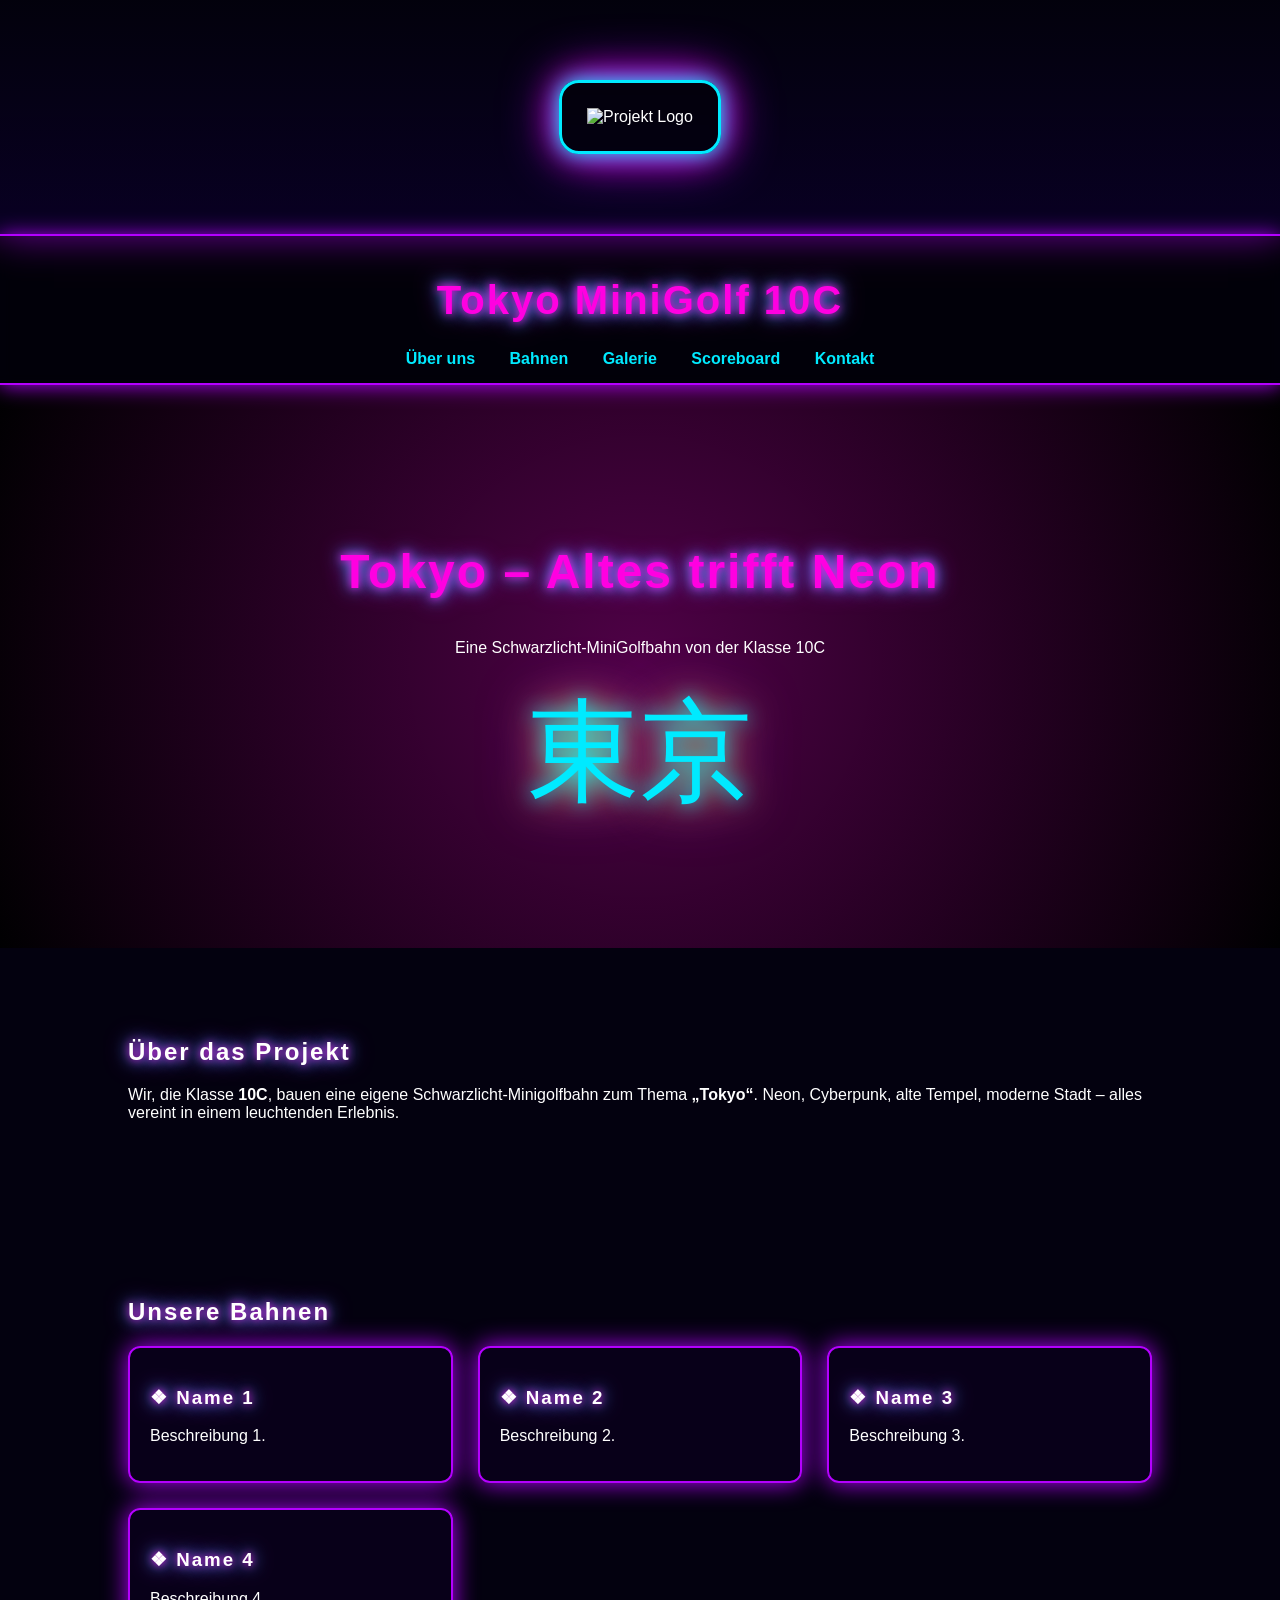
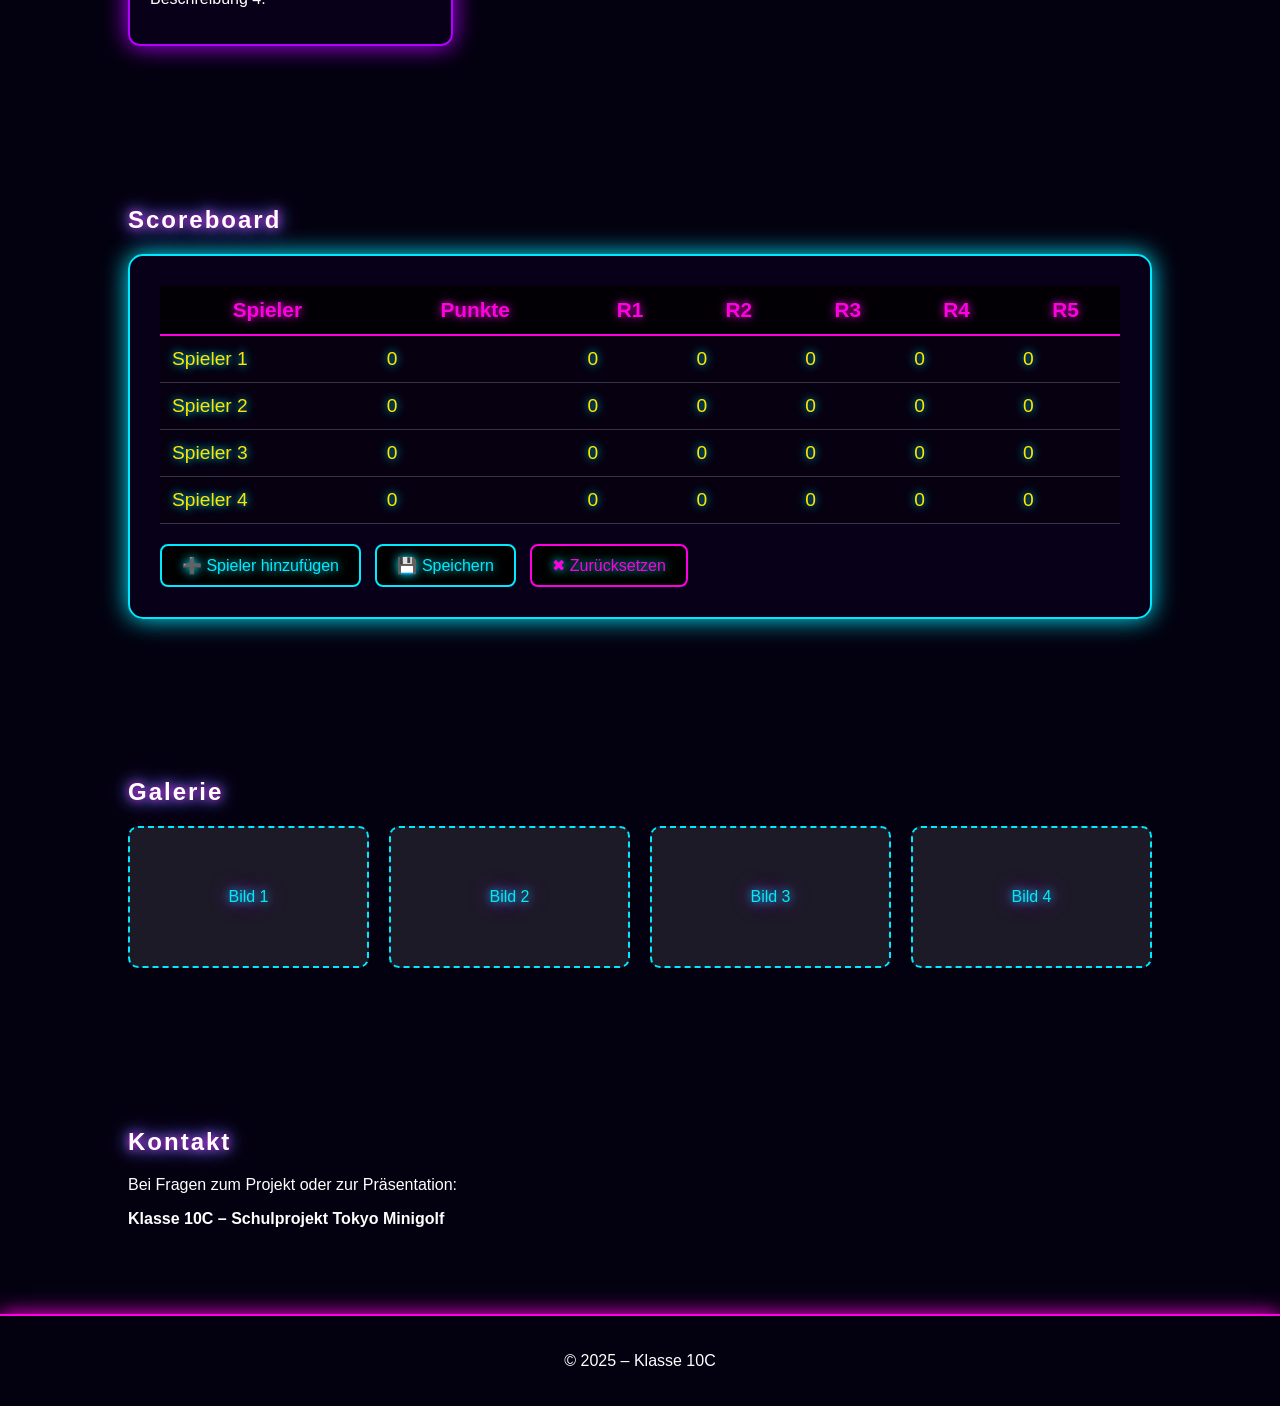
==== 10c-minigolf.html @ a39f6558 "Create 10c-minigolf.html" ====
<!DOCTYPE html>
<html lang="de">
<head>
    <meta charset="UTF-8" />
    <meta name="viewport" content="width=device-width, initial-scale=1.0" />
    <title>Tokyo Neon Schwarzlicht Minigolf – Klasse 10C</title>
    <link rel="stylesheet" href="minigolf.css" />
</head>
<section class="big-logo-section">
    <div class="logo-frame">
        <img src="DEIN-LOGO.png" alt="Projekt Logo" class="big-logo">
    </div>
</section>

<body>
    <header class="header">
        <h1 class="logo">Tokyo MiniGolf 10C</h1>
        <nav class="nav">
            <a href="#about">Über uns</a>
            <a href="#courses">Bahnen</a>
            <a href="#gallery">Galerie</a>
            <a href="#scoreboard">Scoreboard</a>
            <a href="#contact">Kontakt</a>
        </nav>
    </header>

    <section class="hero">
        <h2>Tokyo – Altes trifft Neon</h2>
        <p>Eine Schwarzlicht-MiniGolfbahn von der Klasse 10C</p>
        <div class="kanji">東京</div>
    </section>

    <section id="about" class="section">
        <h2>Über das Projekt</h2>
        <p>
            Wir, die Klasse <strong>10C</strong>, bauen eine eigene Schwarzlicht-Minigolfbahn zum Thema 
            <strong>„Tokyo“</strong>.  
            Neon, Cyberpunk, alte Tempel, moderne Stadt – alles vereint in einem leuchtenden Erlebnis.
        </p>
    </section>

    <section id="courses" class="section">
        <h2>Unsere Bahnen</h2>

        <div class="course-grid">
            <div class="course">
                <h3>❖ Name 1 </h3>
                <p>Beschreibung 1.</p>
            </div>

            <div class="course">
                <h3>❖ Name 2 </h3>
                <p>Beschreibung 2.</p>
            </div>

            <div class="course">
                <h3>❖ Name 3 </h3>
                <p>Beschreibung 3.</p>
            </div>

            <div class="course">
                <h3>❖ Name 4</h3>
                <p>Beschreibung 4.</p>
            </div>
        </div>
    </section>

    <!-- ⭐ SCOREBOARD ⭐ -->
    <section id="scoreboard" class="section">
        <h2>Scoreboard</h2>

        <div class="scoreboard-container">
            <table class="scoreboard-table">
                <thead>
                    <tr>
                        <th>Spieler</th>
                        <th>Punkte</th>
                        <th>R1</th>
                        <th>R2</th>
                        <th>R3</th>
                        <th>R4</th>
                        <th>R5</th>
                    </tr>
                </thead>

                <tbody id="scoreBody">
                    <tr>
                        <td contenteditable="true">Spieler 1</td>
                        <td contenteditable="true">0</td>
                        <td contenteditable="true">0</td>
                        <td contenteditable="true">0</td>
                        <td contenteditable="true">0</td>
                        <td contenteditable="true">0</td>
                        <td contenteditable="true">0</td>
                    </tr>
                    <tr>
                        <td contenteditable="true">Spieler 2</td>
                        <td contenteditable="true">0</td>
                        <td contenteditable="true">0</td>
                        <td contenteditable="true">0</td>
                        <td contenteditable="true">0</td>
                        <td contenteditable="true">0</td>
                        <td contenteditable="true">0</td>
                    </tr>
                     <tr>
                        <td contenteditable="true">Spieler 3</td>
                        <td contenteditable="true">0</td>
                        <td contenteditable="true">0</td>
                        <td contenteditable="true">0</td>
                        <td contenteditable="true">0</td>
                        <td contenteditable="true">0</td>
                        <td contenteditable="true">0</td>
                    </tr>
                     <tr>
                        <td contenteditable="true">Spieler 4</td>
                        <td contenteditable="true">0</td>
                        <td contenteditable="true">0</td>
                        <td contenteditable="true">0</td>
                        <td contenteditable="true">0</td>
                        <td contenteditable="true">0</td>
                        <td contenteditable="true">0</td>
                    </tr>

                </tbody>
            </table>

            <button id="addRowBtn" class="neon-btn">➕ Spieler hinzufügen</button>
            <button id="saveScoreBtn" class="neon-btn">💾 Speichern</button>
            <button id="resetScoreBtn" class="neon-btn danger">✖ Zurücksetzen</button>
        </div>
    </section>

    <section id="gallery" class="section">
        <h2>Galerie</h2>
        <div class="gallery-grid">
            <div class="img-placeholder">Bild 1</div>
            <div class="img-placeholder">Bild 2</div>
            <div class="img-placeholder">Bild 3</div>
            <div class="img-placeholder">Bild 4</div>
        </div>
    </section>

    <section id="contact" class="section">
        <h2>Kontakt</h2>
        <p>Bei Fragen zum Projekt oder zur Präsentation:</p>
        <p><strong>Klasse 10C – Schulprojekt Tokyo Minigolf</strong></p>
    </section>

    <footer class="footer">
        <p>© 2025 – Klasse 10C </p>
    </footer>

    <!-- JavaScript für editierbares Scoreboard -->
    <script>
        // Neue Zeile hinzufügen
        document.getElementById("addRowBtn").onclick = () => {
            const row = document.createElement("tr");
            row.innerHTML = `
                <td contenteditable="true">Neuer Spieler</td>
                <td contenteditable="true">0</td>
                <td contenteditable="true">0</td>
                <td contenteditable="true">0</td>
                <td contenteditable="true">0</td>
            `;
            document.getElementById("scoreBody").appendChild(row);
        };

        // Speichern
        document.getElementById("saveScoreBtn").onclick = () => {
            localStorage.setItem("scoreboard", document.getElementById("scoreBody").innerHTML);
            alert("Scoreboard gespeichert!");
        };

        // Laden
        window.onload = () => {
            const saved = localStorage.getItem("scoreboard");
            if (saved) document.getElementById("scoreBody").innerHTML = saved;
        };

        // Reset
        document.getElementById("resetScoreBtn").onclick = () => {
            if (confirm("Scoreboard wirklich zurücksetzen?")) {
                localStorage.removeItem("scoreboard");
                location.reload();
            }
        };
    </script>

</body>
</html>
---- minigolf.css ----
/* -------------------------------- */
/* TOKYO NEON CYBERPUNK SCHWARZLICHT */
/* -------------------------------- */

:root {
    --neon-pink: #ff00e1;
    --neon-blue: #00eaff;
    --neon-purple: #b400ff;
    --neon-yellow: #ffe600;
    --dark-bg: #03010f;
    --font-main: 'Verdana', sans-serif;
}

body {
    margin: 0;
    background: var(--dark-bg);
    color: white;
    font-family: var(--font-main);
}

/* GLITCH TEXT GLOW */
h1, h2, h3 {
    text-shadow:
        0 0 8px var(--neon-pink),
        0 0 15px var(--neon-blue),
        0 0 25px var(--neon-purple);
    letter-spacing: 2px;
}

/* HEADER -------------------------------------- */

.header {
    background: rgba(0,0,0,0.4);
    backdrop-filter: blur(6px);
    text-align: center;
    padding: 15px 0;
    border-bottom: 2px solid var(--neon-purple);
    box-shadow: 0 0 20px var(--neon-purple);
}

.logo {
    font-size: 2.5rem;
    color: var(--neon-pink);
    animation: pulse 2.5s infinite alternate;
}

@keyframes pulse {
    from { text-shadow: 0 0 10px var(--neon-pink); }
    to   { text-shadow: 0 0 25px var(--neon-blue); }
}

/* NAV */

.nav a {
    margin: 0 15px;
    color: var(--neon-blue);
    text-decoration: none;
    font-weight: bold;
    transition: 0.3s;
}

.nav a:hover {
    color: var(--neon-pink);
    text-shadow: 0 0 10px var(--neon-pink);
}

/* HERO SECTION ------------------------------- */

.hero {
    text-align: center;
    padding: 120px 20px;
    background: radial-gradient(circle at center,
        rgba(255,0,200,0.3),
        rgba(0,0,0,0.9)
    );
}

.hero h2 {
    font-size: 3rem;
    color: var(--neon-pink);
}

.hero .kanji {
    font-size: 7rem;
    margin-top: 20px;
    color: var(--neon-blue);
    text-shadow:
        0 0 20px var(--neon-blue),
        0 0 40px var(--neon-yellow),
        0 0 60px var(--neon-purple);
    animation: flicker 3s infinite;
}

@keyframes flicker {
    0%, 100% { opacity: 1; }
    50% { opacity: 0.6; }
}

/* SECTIONS ----------------------------------- */

.section {
    padding: 70px 10%;
}

/* COURSE GRID -------------------------------- */

.course-grid {
    display: grid;
    grid-template-columns: repeat(auto-fit, minmax(250px, 1fr));
    gap: 25px;
}

.course {
    background: rgba(10,0,30,0.7);
    border: 2px solid var(--neon-purple);
    padding: 20px;
    border-radius: 12px;
    box-shadow: 0 0 25px var(--neon-purple);
    transition: 0.3s;
}

.course:hover {
    transform: scale(1.05);
    box-shadow: 0 0 40px var(--neon-pink);
}

/* GALLERY ------------------------------------ */

.gallery-grid {
    display: grid;
    grid-template-columns: repeat(auto-fit, minmax(200px, 1fr));
    gap: 20px;
}

.img-placeholder {
    background: rgba(255,255,255,0.1);
    border: 2px dashed var(--neon-blue);
    color: var(--neon-blue);
    padding: 60px 0;
    text-align: center;
    border-radius: 10px;
    text-shadow:
        0 0 10px var(--neon-blue),
        0 0 20px var(--neon-purple);
}

/* ⭐ SCOREBOARD ⭐ ---------------------------------- */

.scoreboard-container {
    background: rgba(10,0,30,0.7);
    padding: 30px;
    border-radius: 15px;
    border: 2px solid var(--neon-blue);
    box-shadow: 0 0 25px var(--neon-blue);
}

.scoreboard-table {
    width: 100%;
    border-collapse: collapse;
    color: var(--neon-yellow);
    text-shadow: 0 0 8px var(--neon-blue);
    font-size: 1.2rem;
}

.scoreboard-table th {
    background: rgba(0,0,0,0.8);
    border-bottom: 2px solid var(--neon-pink);
    padding: 12px;
    font-size: 1.3rem;
    color: var(--neon-pink);
    text-shadow: 0 0 10px var(--neon-pink);
}

.scoreboard-table td {
    padding: 12px;
    border-bottom: 1px solid rgba(255,255,255,0.2);
    background: rgba(0,0,0,0.3);
}

.scoreboard-table tr:hover td {
    background: rgba(255,0,200,0.15);
    box-shadow: 0 0 20px var(--neon-purple);
}

[contenteditable="true"]:focus {
    background: rgba(0, 255, 255, 0.15);
    outline: 2px solid var(--neon-blue);
    box-shadow: 0 0 15px var(--neon-blue);
}

/* Neon Buttons */
.neon-btn {
    margin-top: 20px;
    margin-right: 10px;
    padding: 10px 20px;
    background: black;
    border: 2px solid var(--neon-blue);
    color: var(--neon-blue);
    font-size: 1rem;
    cursor: pointer;
    border-radius: 8px;
    text-shadow: 0 0 10px var(--neon-blue);
    transition: 0.3s;
}

.neon-btn:hover {
    background: var(--neon-blue);
    color: black;
    box-shadow: 0 0 15px var(--neon-blue);
}

.neon-btn.danger {
    border-color: var(--neon-pink);
    color: var(--neon-pink);
}

.neon-btn.danger:hover {
    background: var(--neon-pink);
    color: black;
    box-shadow: 0 0 15px var(--neon-pink);
}
/* GROßES NEON LOGO -------------------------------------------------- */

.big-logo-section {
    width: 100%;
    padding: 80px 0;
    display: flex;
    justify-content: center;
    align-items: center;
    background: linear-gradient(
        180deg,
        rgba(0,0,0,0.2),
        rgba(10,0,40,0.8)
    );
    border-bottom: 2px solid var(--neon-purple);
    box-shadow: 0 0 35px var(--neon-purple);
}

/* Rahmen für Glow-Effekt */
.logo-frame {
    padding: 25px;
    border: 3px solid var(--neon-blue);
    border-radius: 20px;
    box-shadow:
        0 0 20px var(--neon-blue),
        0 0 35px var(--neon-pink),
        0 0 55px var(--neon-purple);
    background: rgba(0,0,0,0.4);
    backdrop-filter: blur(5px);
    transition: 0.4s ease;
}
/* FOOTER ------------------------------------- */

.footer {
    text-align: center;
    padding: 20px;
    border-top: 2px solid var(--neon-pink);
    box-shadow: 0 0 20px var(--neon-pink);
}
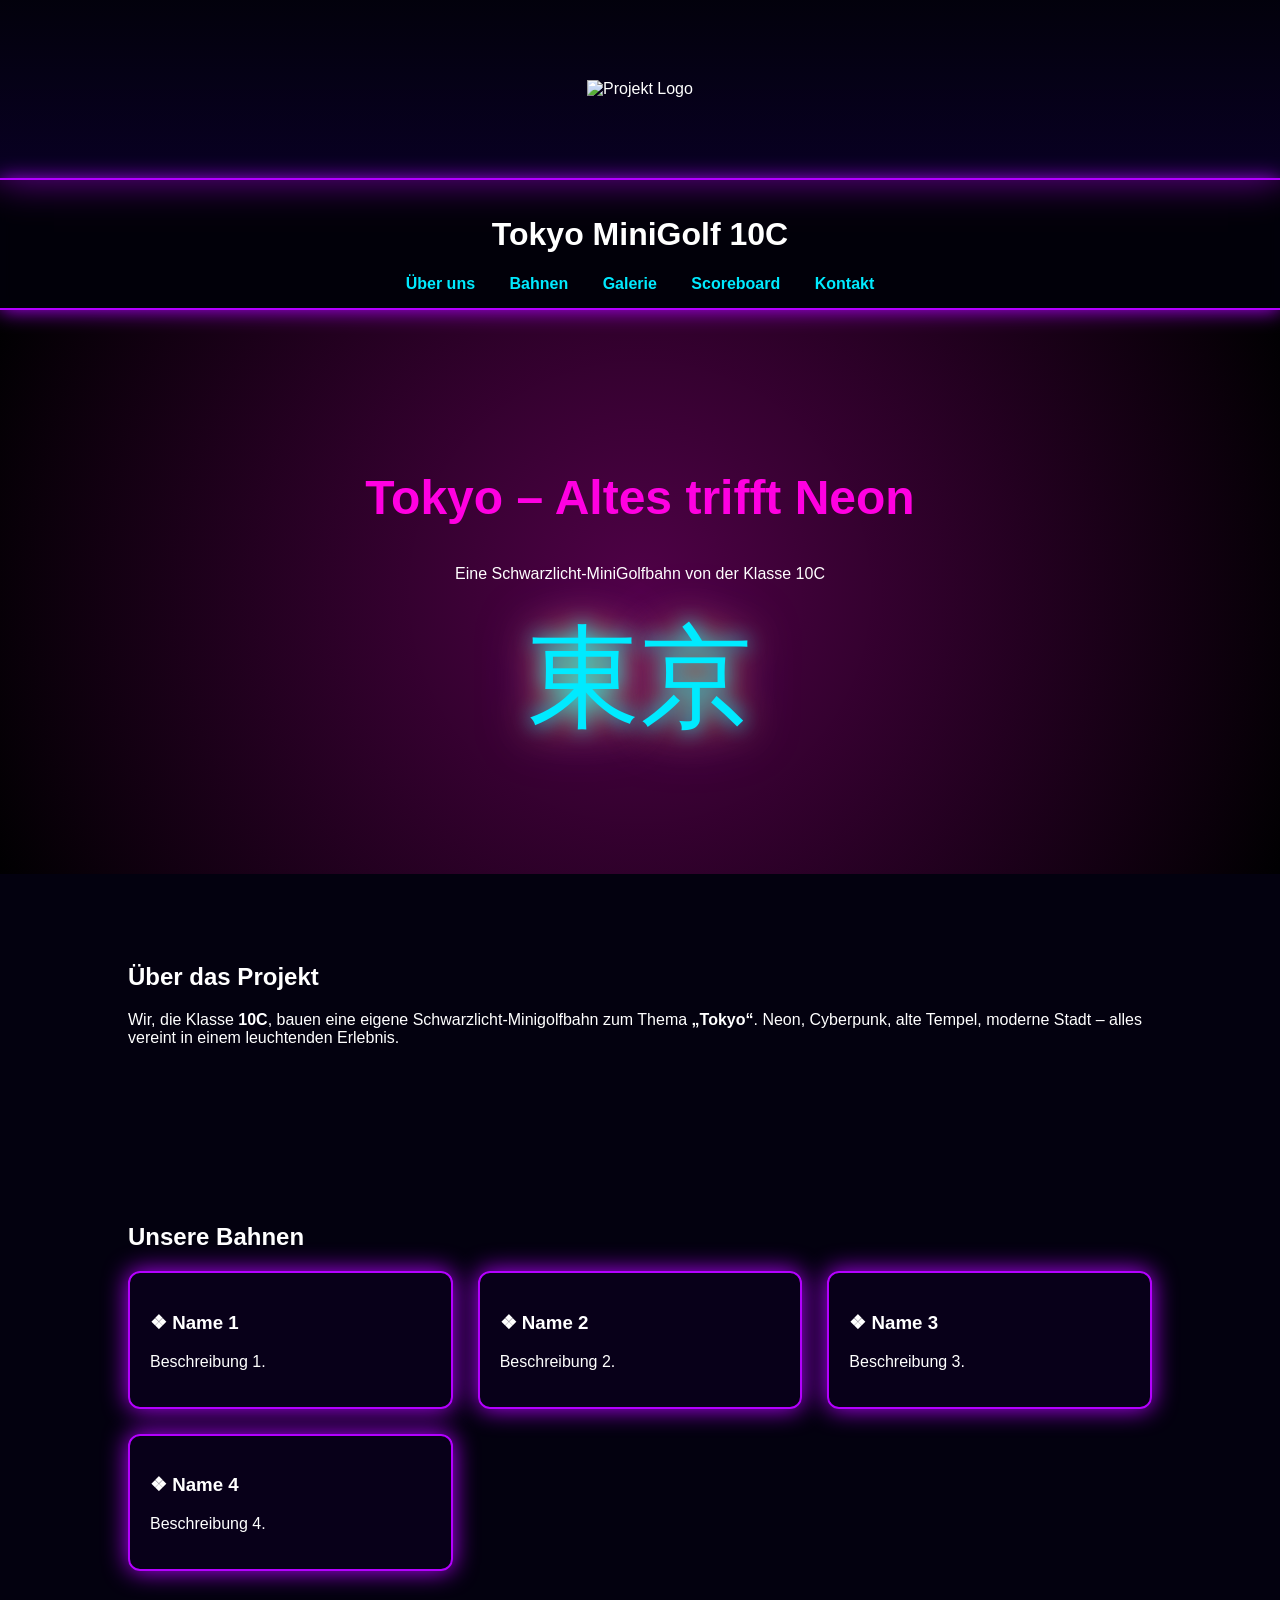
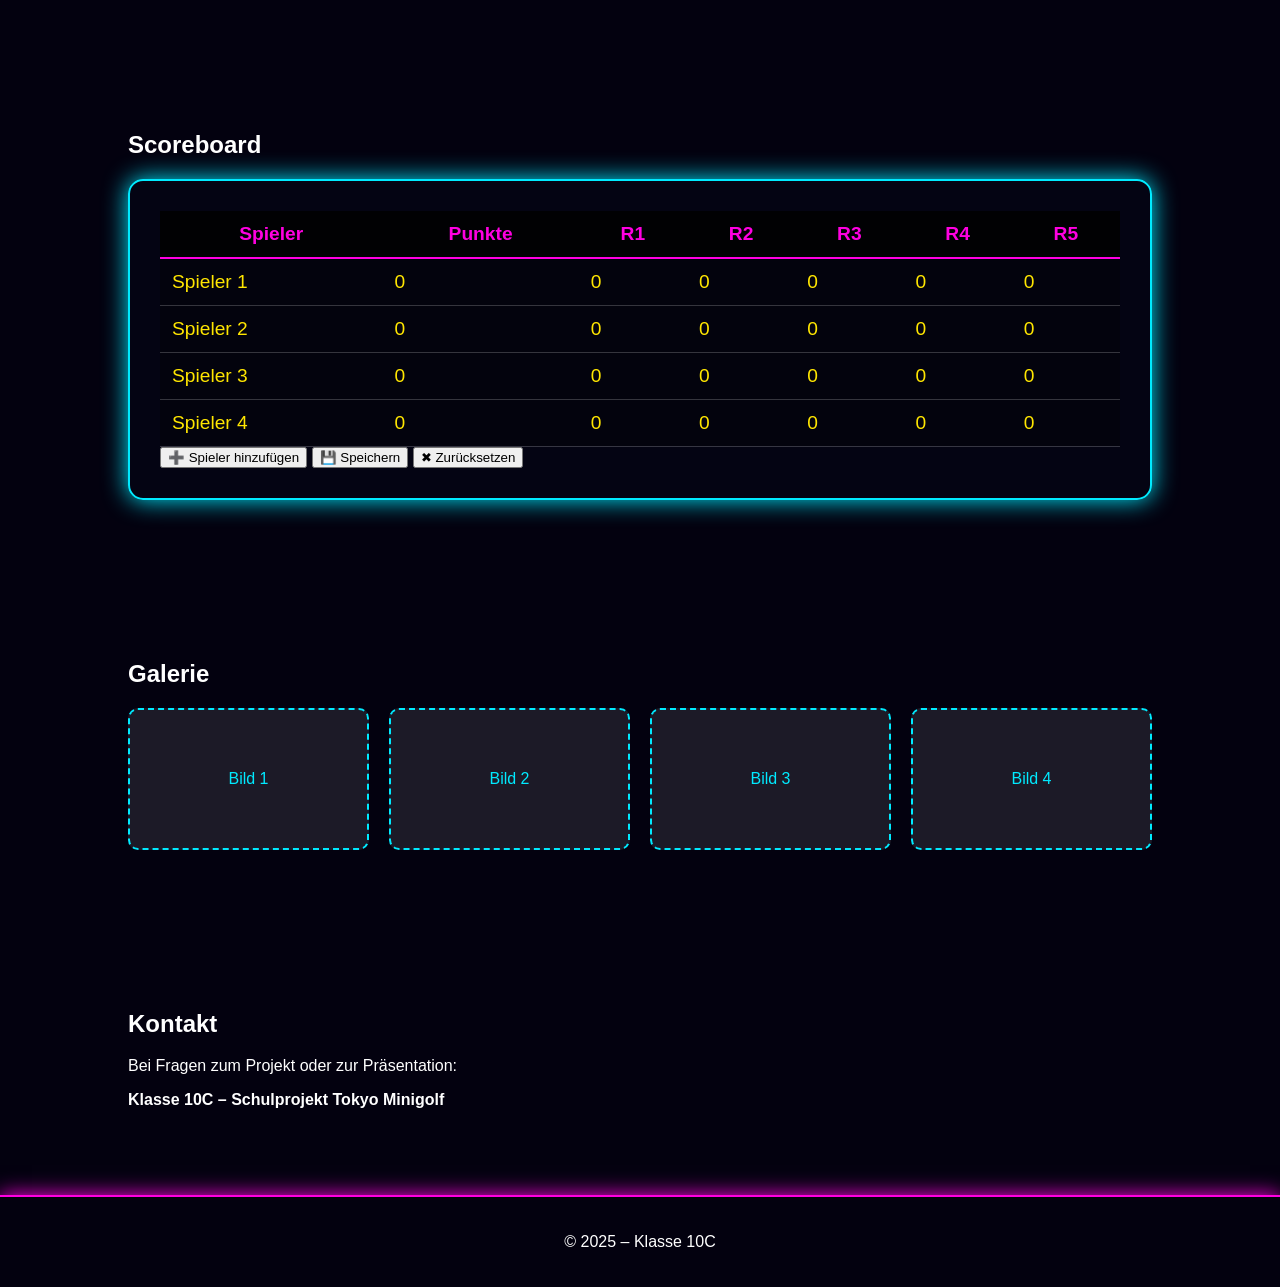
==== commit ebe5c5f3: "Update 10c-minigolf.html" ====
--- a/10c-minigolf.html
+++ b/10c-minigolf.html
@@ -9,7 +9,7 @@
 </head>
 <section class="big-logo-section">
     <div class="logo-frame">
-        <img src="DEIN-LOGO.png" alt="Projekt Logo" class="big-logo">
+        <img src="minigolf2.png" alt="Projekt Logo" class="big-logo">
     </div>
 </section>
 
--- a/minigolf.css
+++ b/minigolf.css
@@ -18,15 +18,6 @@
     font-family: var(--font-main);
 }
 
-/* GLITCH TEXT GLOW */
-h1, h2, h3 {
-    text-shadow:
-        0 0 8px var(--neon-pink),
-        0 0 15px var(--neon-blue),
-        0 0 25px var(--neon-purple);
-    letter-spacing: 2px;
-}
-
 /* HEADER -------------------------------------- */
 
 .header {
@@ -38,15 +29,26 @@
     box-shadow: 0 0 20px var(--neon-purple);
 }
 
-.logo {
-    font-size: 2.5rem;
-    color: var(--neon-pink);
-    animation: pulse 2.5s infinite alternate;
-}
-
-@keyframes pulse {
-    from { text-shadow: 0 0 10px var(--neon-pink); }
-    to   { text-shadow: 0 0 25px var(--neon-blue); }
+.logo-img {
+    height: 70px;
+    filter:
+        drop-shadow(0 0 10px var(--neon-pink))
+        drop-shadow(0 0 20px var(--neon-blue))
+        drop-shadow(0 0 35px var(--neon-purple));
+    animation: pulseLogo 2s infinite alternate;
+}
+
+@keyframes pulseLogo {
+    from {
+        filter:
+        drop-shadow(0 0 10px var(--neon-pink))
+        drop-shadow(0 0 20px var(--neon-blue));
+    }
+    to {
+        filter:
+        drop-shadow(0 0 25px var(--neon-pink))
+        drop-shadow(0 0 40px var(--neon-blue));
+    }
 }
 
 /* NAV */
@@ -64,7 +66,7 @@
     text-shadow: 0 0 10px var(--neon-pink);
 }
 
-/* HERO SECTION ------------------------------- */
+/* HERO SECTION */
 
 .hero {
     text-align: center;
@@ -96,13 +98,13 @@
     50% { opacity: 0.6; }
 }
 
-/* SECTIONS ----------------------------------- */
+/* SECTIONS */
 
 .section {
     padding: 70px 10%;
 }
 
-/* COURSE GRID -------------------------------- */
+/* COURSE GRID */
 
 .course-grid {
     display: grid;
@@ -124,7 +126,7 @@
     box-shadow: 0 0 40px var(--neon-pink);
 }
 
-/* GALLERY ------------------------------------ */
+/* GALLERY */
 
 .gallery-grid {
     display: grid;
@@ -139,36 +141,34 @@
     padding: 60px 0;
     text-align: center;
     border-radius: 10px;
-    text-shadow:
-        0 0 10px var(--neon-blue),
-        0 0 20px var(--neon-purple);
-}
-
-/* ⭐ SCOREBOARD ⭐ ---------------------------------- */
+}
+
+/* SCOREBOARD */
 
 .scoreboard-container {
-    background: rgba(10,0,30,0.7);
+    background: rgba(5, 5, 20, 0.85);
     padding: 30px;
     border-radius: 15px;
     border: 2px solid var(--neon-blue);
     box-shadow: 0 0 25px var(--neon-blue);
+    max-height: 420px;
+    overflow-y: auto;
 }
 
 .scoreboard-table {
     width: 100%;
     border-collapse: collapse;
     color: var(--neon-yellow);
-    text-shadow: 0 0 8px var(--neon-blue);
     font-size: 1.2rem;
 }
 
 .scoreboard-table th {
-    background: rgba(0,0,0,0.8);
+    position: sticky;
+    top: 0;
+    background: rgba(0,0,0,0.85);
     border-bottom: 2px solid var(--neon-pink);
     padding: 12px;
-    font-size: 1.3rem;
     color: var(--neon-pink);
-    text-shadow: 0 0 10px var(--neon-pink);
 }
 
 .scoreboard-table td {
@@ -179,47 +179,9 @@
 
 .scoreboard-table tr:hover td {
     background: rgba(255,0,200,0.15);
-    box-shadow: 0 0 20px var(--neon-purple);
-}
-
-[contenteditable="true"]:focus {
-    background: rgba(0, 255, 255, 0.15);
-    outline: 2px solid var(--neon-blue);
-    box-shadow: 0 0 15px var(--neon-blue);
-}
-
-/* Neon Buttons */
-.neon-btn {
-    margin-top: 20px;
-    margin-right: 10px;
-    padding: 10px 20px;
-    background: black;
-    border: 2px solid var(--neon-blue);
-    color: var(--neon-blue);
-    font-size: 1rem;
-    cursor: pointer;
-    border-radius: 8px;
-    text-shadow: 0 0 10px var(--neon-blue);
-    transition: 0.3s;
-}
-
-.neon-btn:hover {
-    background: var(--neon-blue);
-    color: black;
-    box-shadow: 0 0 15px var(--neon-blue);
-}
-
-.neon-btn.danger {
-    border-color: var(--neon-pink);
-    color: var(--neon-pink);
-}
-
-.neon-btn.danger:hover {
-    background: var(--neon-pink);
-    color: black;
-    box-shadow: 0 0 15px var(--neon-pink);
-}
-/* GROßES NEON LOGO -------------------------------------------------- */
+}
+
+/* BIG LOGO */
 
 .big-logo-section {
     width: 100%;
@@ -236,20 +198,16 @@
     box-shadow: 0 0 35px var(--neon-purple);
 }
 
-/* Rahmen für Glow-Effekt */
-.logo-frame {
-    padding: 25px;
-    border: 3px solid var(--neon-blue);
-    border-radius: 20px;
-    box-shadow:
-        0 0 20px var(--neon-blue),
-        0 0 35px var(--neon-pink),
-        0 0 55px var(--neon-purple);
-    background: rgba(0,0,0,0.4);
-    backdrop-filter: blur(5px);
-    transition: 0.4s ease;
-}
-/* FOOTER ------------------------------------- */
+.big-logo-img {
+    max-width: 400px;
+    width: 80%;
+    filter:
+        drop-shadow(0 0 25px var(--neon-blue))
+        drop-shadow(0 0 45px var(--neon-pink))
+        drop-shadow(0 0 65px var(--neon-purple));
+}
+
+/* FOOTER */
 
 .footer {
     text-align: center;
